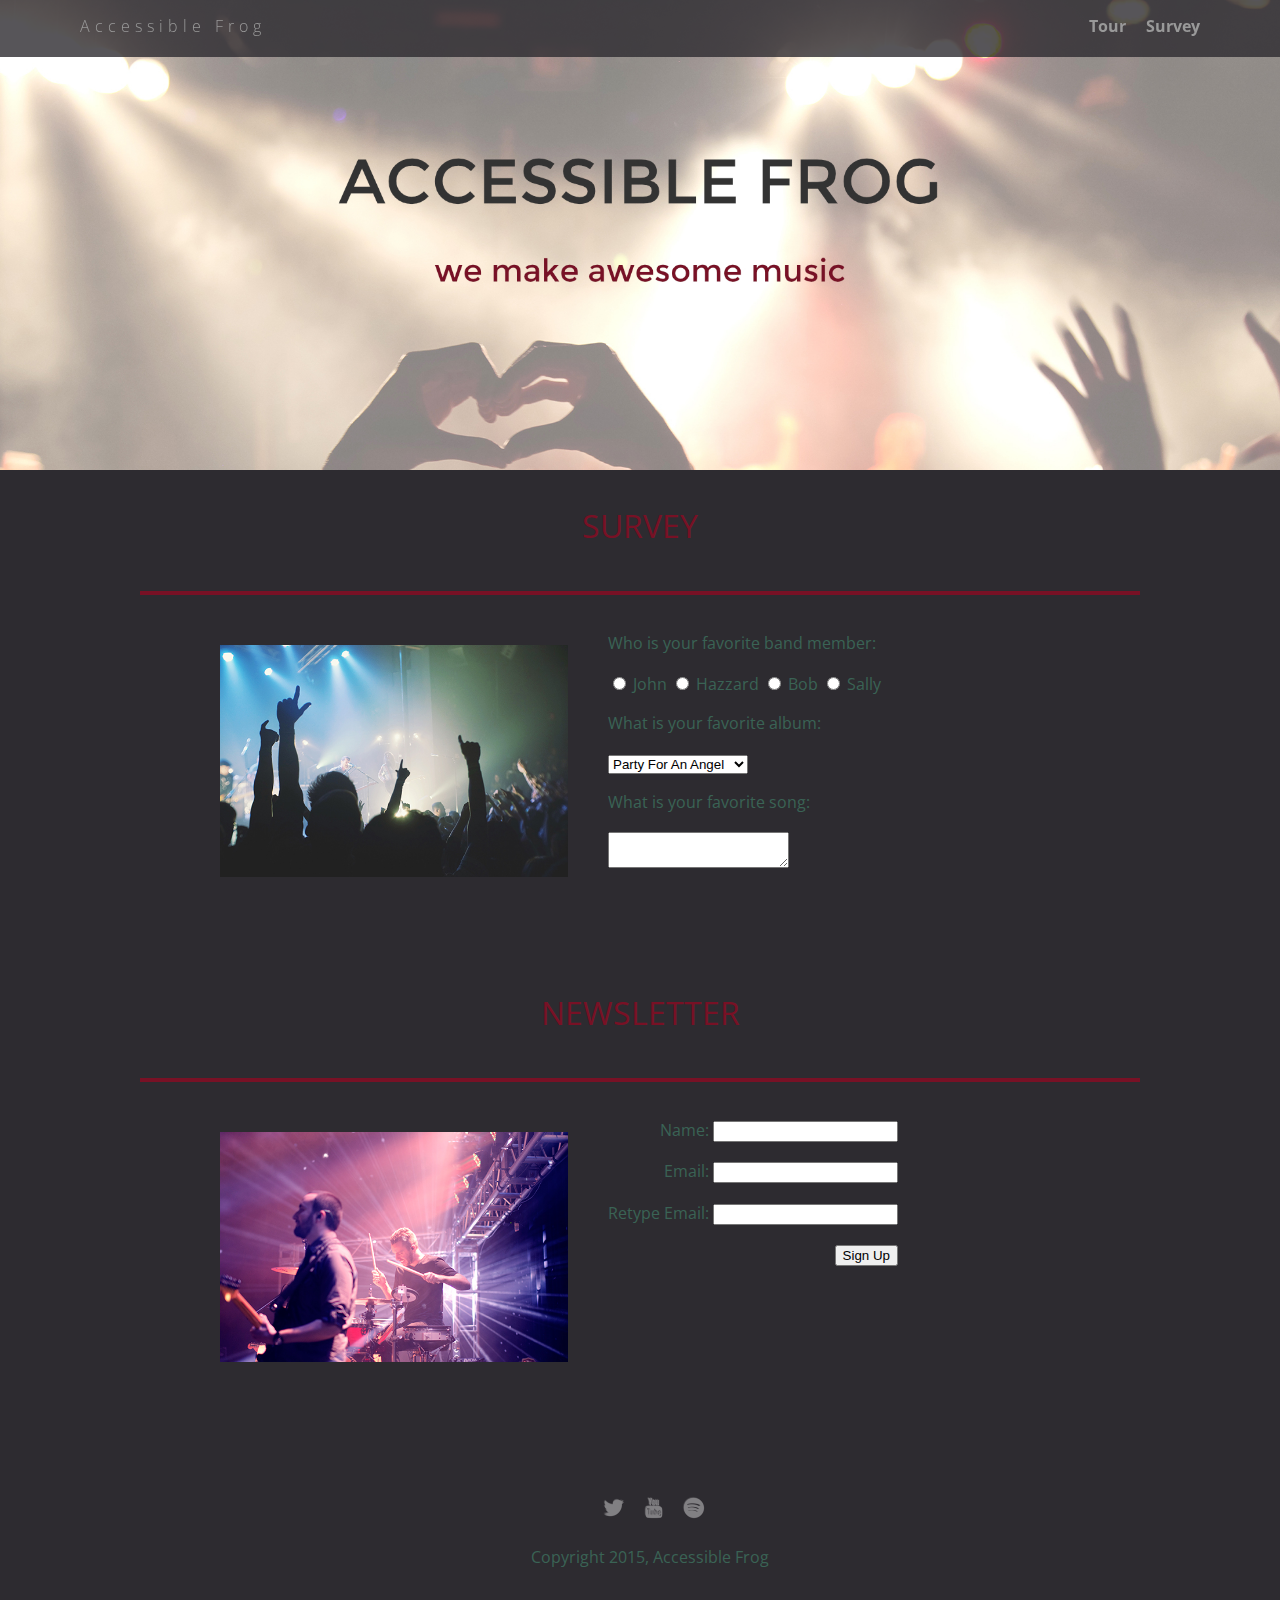
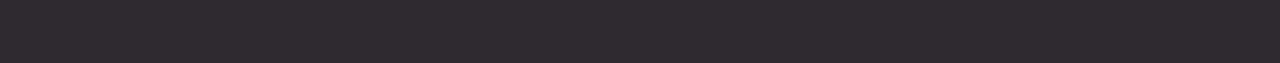
==== survey.html @ b07367c5 "initial commit" ====
<!doctype html>
<html>
  <head>
    <meta charset="utf-8">
    <link href="css/styles.css" rel="stylesheet" type="text/css" />
    <link href="css/survey.css" rel="stylesheet" type="text/css" />
    <meta name="viewport" content="width=device-width, initial-scale=1, maximum-scale=1, user-scalable=0"/>
    <link href='https://fonts.googleapis.com/css?family=Open+Sans:400,300,600' rel='stylesheet' type='text/css'>
    <title>Accessible Frog</title>
  </head>

  <body>
    <div class="main-nav">
      <ul class="nav">
        <li class="name"><a href="index.html">Accessible Frog</a></li>
        <li><a href="tour.html">Tour</a></li>
        <li><a href="#">Survey</a></li>
      </ul>
    </div>

    <header>
    </header>

    <main>
      <p class= "heading">Survey</p>
      <div class="card">
        <div class="flex">
          <img class="photo" src= "img/concert01.jpg">
          <div class="container">
            <form class = "survey">
              <p>Who is your favorite band member:</p>
              <input type="radio" name="res" value="John"> John
              <input type="radio" name="res" value="Hazzard"> Hazzard
              <input type="radio" name="res" value="Bob"> Bob
              <input type="radio" name="res" value="Sally"> Sally

              <p>What is your favorite album:</p>
              <select id="albums" name="select">
                <option value="1">Party For An Angel</option>
                <option value="2">A Day Of Old</option>
                <option value="3">Finding My Shadow</option>
                <option value="4">Diamond Fireworks</option>
                <option value="5">Enjoy Your Desire</option>
                <option value="6">This Is For You</option>
                <option value="7">Music Of My Life</option>
                <option value="8">Song For Yesterday</option>
                <option value="9">Heroic Forever</option>
                <option value="10">Midnight Fires</option>
                <option value="11">Street Of The Rider</option>
              </select>

              <p>What is your favorite song:</p>
              <textarea></textarea>
            </form>
          </div>
        </div>
      </div>
      <p class= "heading">Newsletter</p>
      <div class="card">
        <div class="flex">
          <img class="photo" src= "img/the_band.jpg">
            <div class="container">
              <form class="newsletter">
                  <p>Name: <input type ="text" name="textfield"></p>
                  <p>Email: <input type ="email" name="textfield"></p>
                  <p>Retype Email: <input type ="email" name="textfield"></p>
                  <button type="submit">Sign Up</button>
              </form>
            </div>
        </div>
      </div>
    </main>

    <footer>
      <ul>
        <li><a href="#" class="social twitter"><img src= "img/twitter-32.png"></a></li>
        <li><a href="#" class="social youtube"><img src= "img/youtube-32.png"></a></li>
        <li><a href="#" class="social spotify"><img src= "img/spotify-32.png"></a></li>
      </ul>
      <p class="copyright">Copyright 2015, Accessible Frog</p>
    </footer>
  </body>
</html>
---- css/styles.css ----
/* Global Layout Set-up */
* {
  box-sizing: border-box;
}

body {
  margin: 0;
  padding: 0;
  text-align: center;
  font-family: 'Open Sans', sans-serif;
  color: #3A6355;
  background: #2d2b30;
}

/* Link Styles */

a {
  text-decoration: none;
  color: #999;
}

a:hover {
  color: #999;
}

/* Section Styles */

.main-nav {
  width: 100%;
  background: rgba(45, 43, 48, 0.8);
  min-height: 30px;
  padding: 10px;
  position: fixed;
  text-align: center;
}

.nav {
  display: flex;
  justify-content: space-around;
  font-weight: 700;
  list-style-type: none;
  margin: 0 auto;
  padding: 0;
}

.nav .name {
  display: block;
  margin-right: auto;
  color: white;
  letter-spacing: 5px;
}

.nav li {
  padding: 5px 10px 10px 10px;
}

.nav a {
  transition: all .5s;
}

.nav a:hover {
  color: white
}

header {
  text-align: center;
  background: url('../img/concert02_with_text.jpg') no-repeat top center ;
  background-size: cover;
  overflow: hidden;
  padding-top: 60px;
  height: 350px;
}

.tag {
  color: black;
  padding: 10px;
  letter-spacing: 5px;
}

.name{
  font-weight: 300;
}

header .name{
  font-size: 3em;
}
.tagline {
  font-weight: 600;
  padding: 20px;
  text-transform: uppercase;
  color: #781125
}

.card {
  margin: 30px;
  padding: 20px 40px 40px;
  text-align: left;
  border-top: 4px solid #781125;
  clear: both;
}
.card:hover {
  border-color: #96731A;
}


.photo{
  display: block;
  width: 200px;
  height: 0%;
  margin: 0 auto;
}

.information{
  width: 100%;
  text-align: center;
  /*display: inline-block;
  position: absolute;*/
}

.heading{
  font-size: 2em;
  text-transform: uppercase;
  color: #781125;
  margin-top: 10px;
}

/* Footer styles */

footer {
  width: 100%;
  min-height: 30px;
  padding: 20px 0 40px 20px;
}

footer .copyright {
  top: -8px;
  font-size: .75em;
}

footer ul {
  list-style-type: none;
  margin: 0;
  padding: 0;
}

footer ul li {
  display: inline-block;
}

a.social {
  display: inline-block;
  margin-left: 5px;
  width: 30px;
  height: 30px;
  background-size: 30px 30px;
  opacity: .4;
  transition: all .5s;
}

a.twitter {
  background-image: url(../img/twitter-32.png);
}

a.youtube {
  background-image: url(../img/youtube-32.png);
}

a.spotify {
  background-image: url(../img/spotify-32.png);
}

a.social:hover {
  opacity: 1;
}
.clearfix {
  clear: both;
}

/* Styles for larger screens */
@media screen and (min-width: 840px) {

  .flex {
    display: -ms-flexbox;      /* TWEENER - IE 10 */
    display: flex;
    max-width: 1200px;
    -ms-flex-pack: distribute;
  }

  header {
    min-height: 470px;
  }

  .nav {
    max-width: 1200px;
    padding: 0 30px;
  }


  main {
    padding-top: 20px;
  }

  main p {
    line-height: 1.6em;
  }

  .card{
    margin: 40px auto;
    padding: 20px 40px 40px;
    width: 80%;
    max-width: 1000px;
  }

  .photo{
    width: 30%;
    margin: 20px 30px;
  }

  .information{
    text-align: left;
  }

  footer {
    font-size: 1.3em;
    max-width: 1200px;
    margin: 40px auto;
  }
}
---- css/survey.css ----
/* Survey page styles */

.photo{
  width: 60%;
  padding: 10px;
}

form {
  margin: 0 auto;
  text-align: left;
  display: inline-block;
}

.container{
  text-align: center;
}
.newsletter{
  text-align: right;

}


/* Styles for larger screens */
@media screen and (min-width: 840px) {
  .photo{
    width: 40%;
  }
}
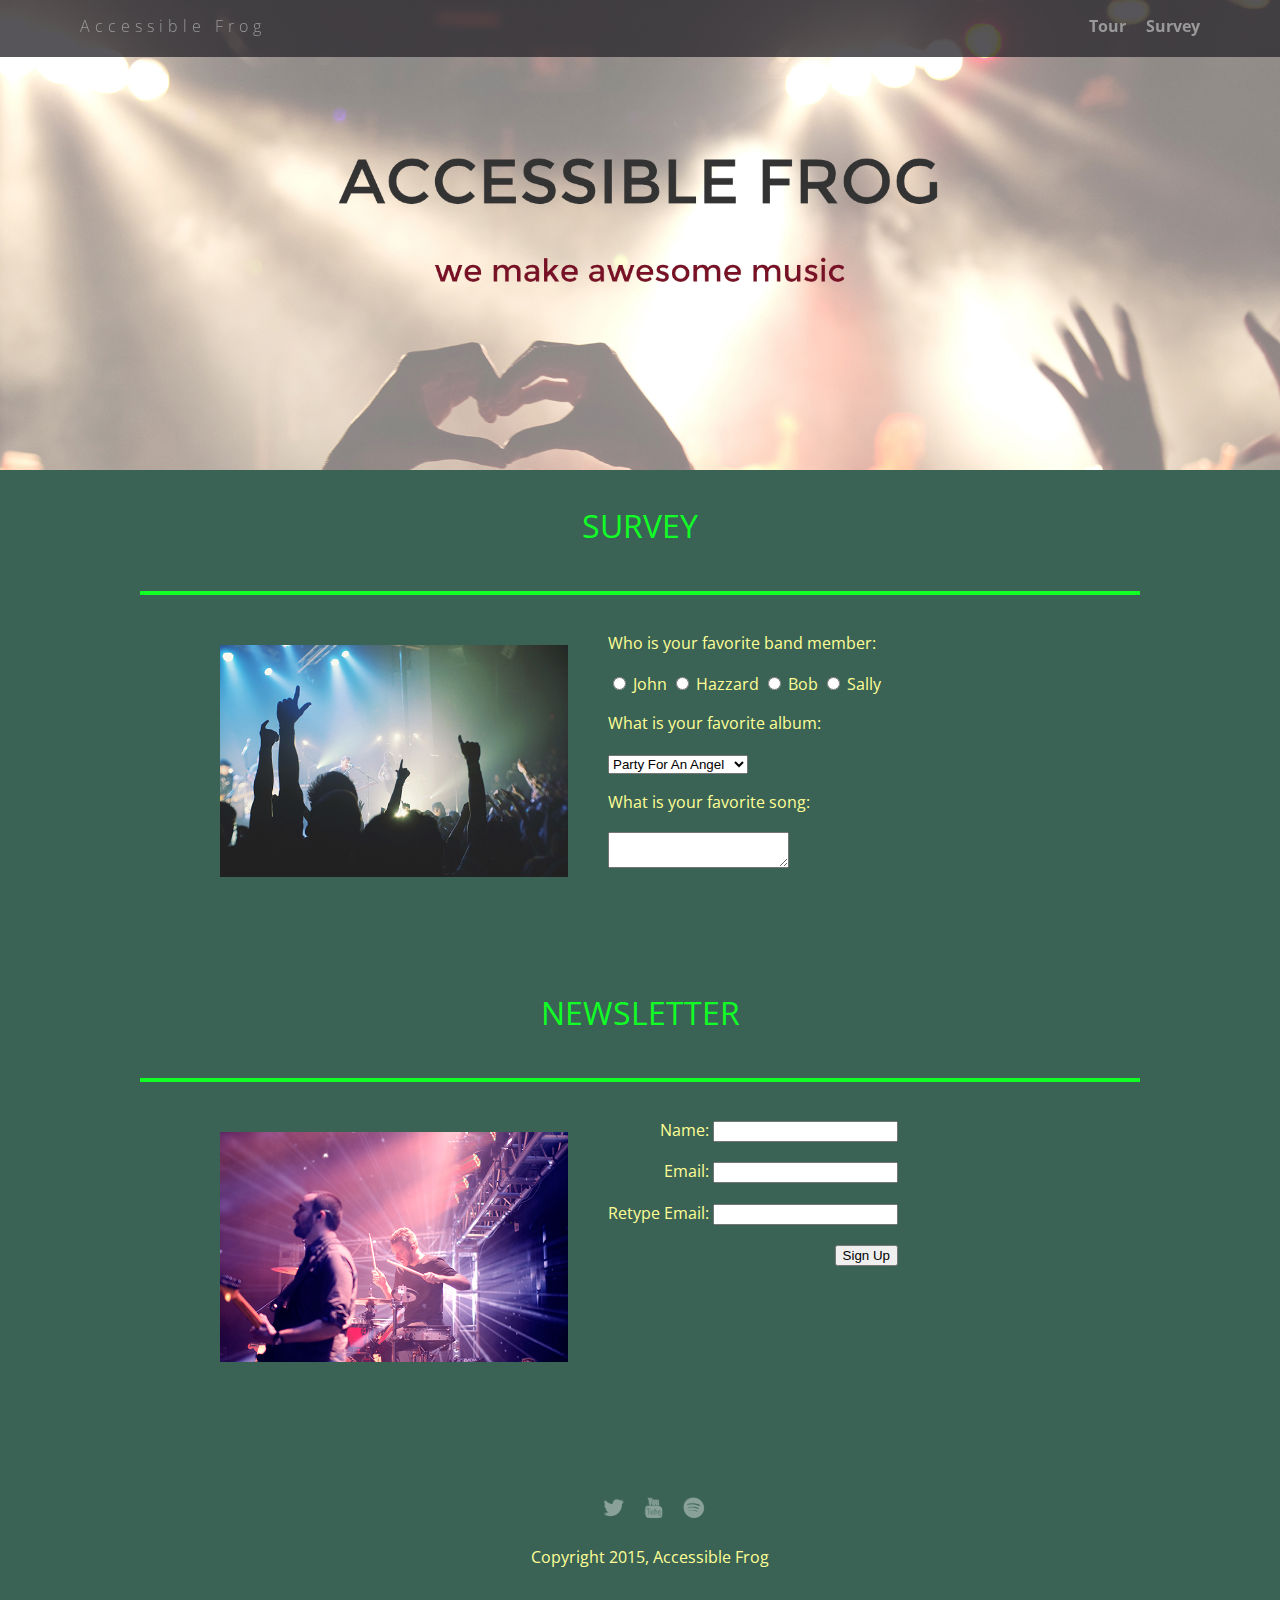
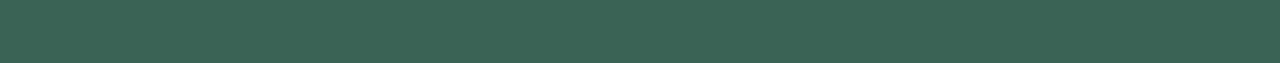
==== commit 0d62e8c7: "language specified & colors switched to pass contrast test" ====
--- a/survey.html
+++ b/survey.html
@@ -1,5 +1,5 @@
 <!doctype html>
-<html>
+<html lang="en">
   <head>
     <meta charset="utf-8">
     <link href="css/styles.css" rel="stylesheet" type="text/css" />
--- a/css/styles.css
+++ b/css/styles.css
@@ -8,8 +8,17 @@
   padding: 0;
   text-align: center;
   font-family: 'Open Sans', sans-serif;
-  color: #3A6355;
-  background: #2d2b30;
+  /* color: #3A6355      -->  rgb(58, 99, 85) */
+  /* background: #2d2b30 -->  rgb(45, 43, 48) */
+  
+  /* 
+    Switched the text-color and made it the background
+    Switched background and made it text-color with adjustment
+    Now has contrast ratio of 6.5 instead of 2.1
+    Still keeps 'frog' color
+  */ 
+  color: rgb(255, 255, 150);
+  background: rgb(58, 99, 85);
 }
 
 /* Link Styles */
@@ -88,14 +97,16 @@
   font-weight: 600;
   padding: 20px;
   text-transform: uppercase;
-  color: #781125
+  /* color: #781125 --> rgb(120, 17, 37); */
+  color: rgb(17, 255, 37);
 }
 
 .card {
   margin: 30px;
   padding: 20px 40px 40px;
   text-align: left;
-  border-top: 4px solid #781125;
+  /*border-top: 4px solid #781125;*/
+  border-top: 4px solid rgb(17, 255, 37);
   clear: both;
 }
 .card:hover {
@@ -120,8 +131,9 @@
 .heading{
   font-size: 2em;
   text-transform: uppercase;
-  color: #781125;
   margin-top: 10px;
+  /* color: #781125 --> rgb(120, 17, 37); */
+  color: rgb(17, 255, 37);
 }
 
 /* Footer styles */
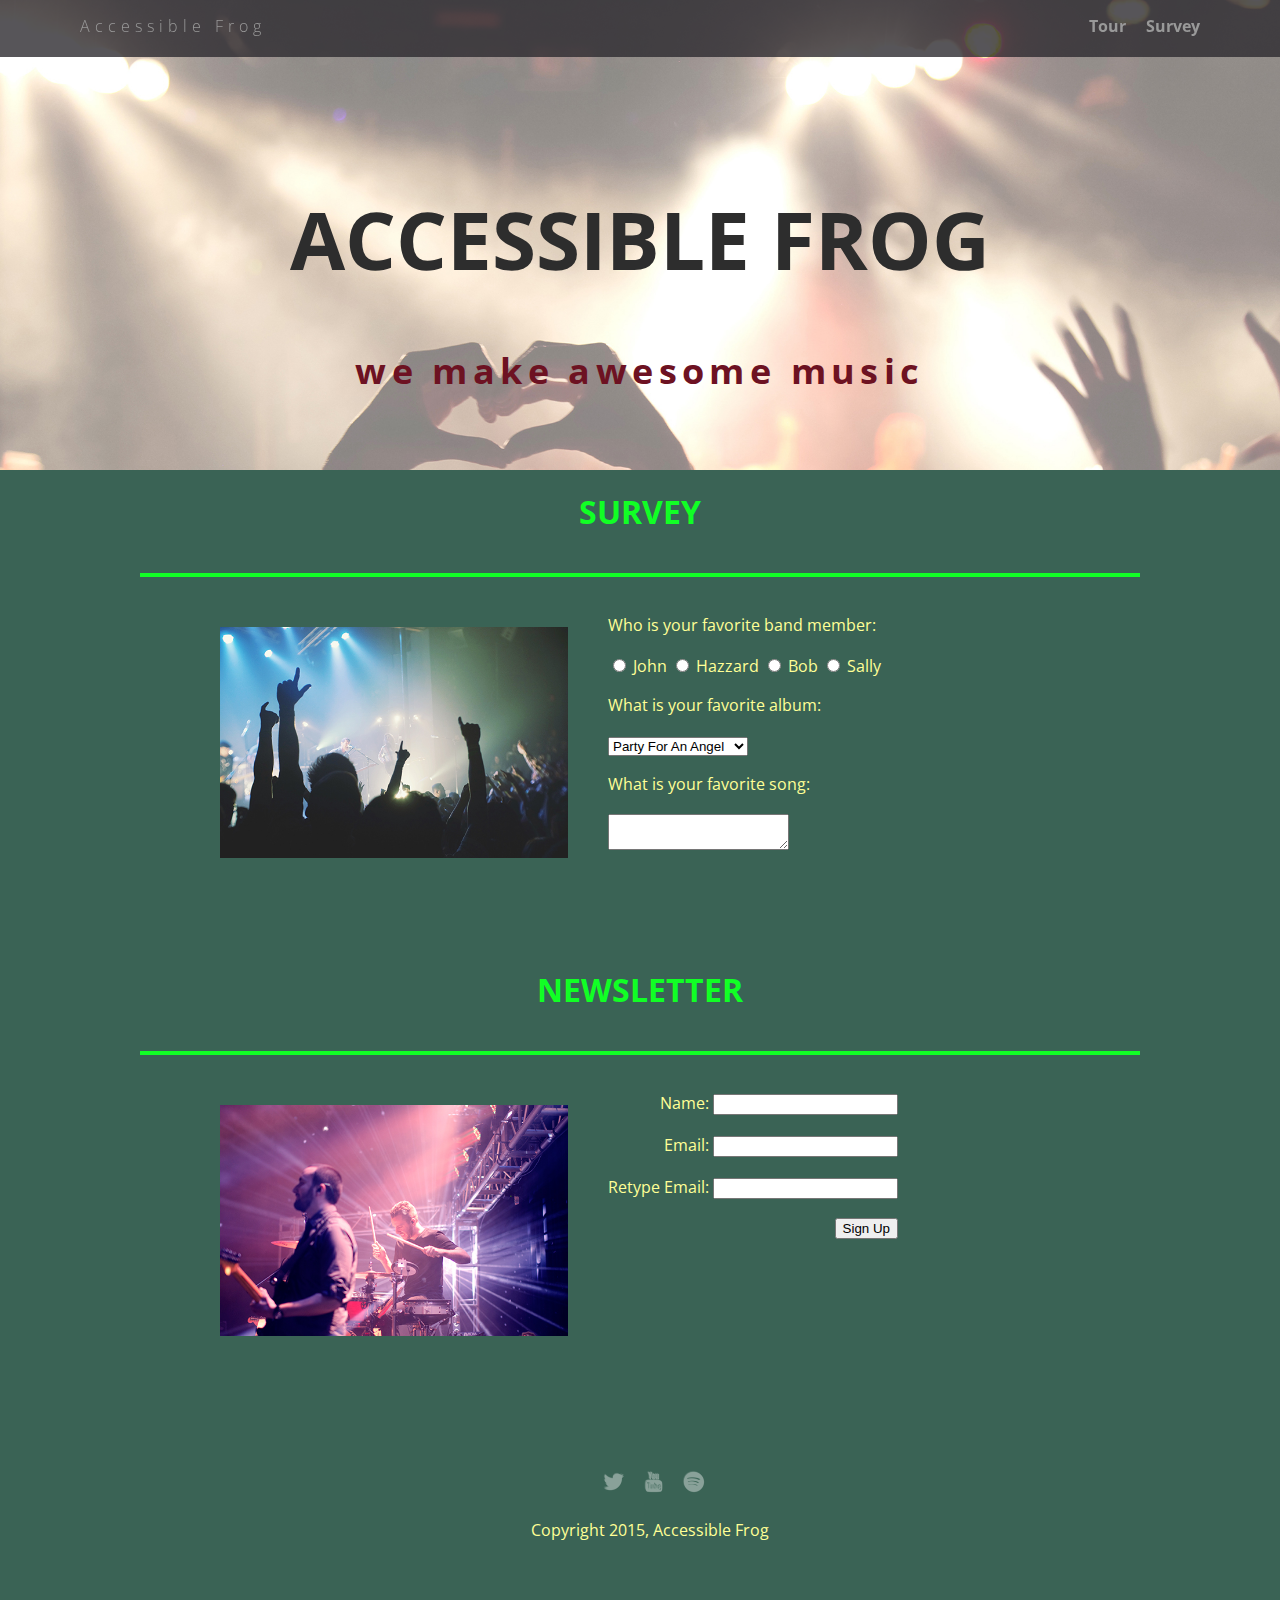
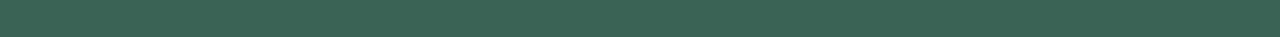
==== commit 551174ec: "headings, alt tags and background image updated" ====
--- a/survey.html
+++ b/survey.html
@@ -19,10 +19,12 @@
     </div>
 
     <header>
+      <h1>Accessible Frog</h1>
+      <h2>We make awesome music</h2>
     </header>
 
     <main>
-      <p class= "heading">Survey</p>
+      <h3>Survey</h3>
       <div class="card">
         <div class="flex">
           <img class="photo" src= "img/concert01.jpg">
@@ -55,7 +57,7 @@
           </div>
         </div>
       </div>
-      <p class= "heading">Newsletter</p>
+      <h3>Newsletter</h3>
       <div class="card">
         <div class="flex">
           <img class="photo" src= "img/the_band.jpg">
--- a/css/styles.css
+++ b/css/styles.css
@@ -73,11 +73,25 @@
 
 header {
   text-align: center;
-  background: url('../img/concert02_with_text.jpg') no-repeat top center ;
+  background: url('../img/concert02_no_text.jpg') no-repeat top center ;
   background-size: cover;
   overflow: hidden;
   padding-top: 60px;
   height: 350px;
+}
+
+h1 {
+  text-transform: uppercase;
+  font-size: 5em;
+  padding-top: 70px;
+  color: rgb(45, 45, 45);
+}
+
+h2 {
+  text-transform: lowercase;
+  font-size: 2.25em;
+  letter-spacing: 0.15em;
+  color: rgb(109, 18, 34);
 }
 
 .tag {
@@ -128,10 +142,11 @@
   position: absolute;*/
 }
 
-.heading{
+/* .heading <-- class removed and switched to h2 */ 
+h3 {
   font-size: 2em;
   text-transform: uppercase;
-  margin-top: 10px;
+  margin-top: 0;
   /* color: #781125 --> rgb(120, 17, 37); */
   color: rgb(17, 255, 37);
 }
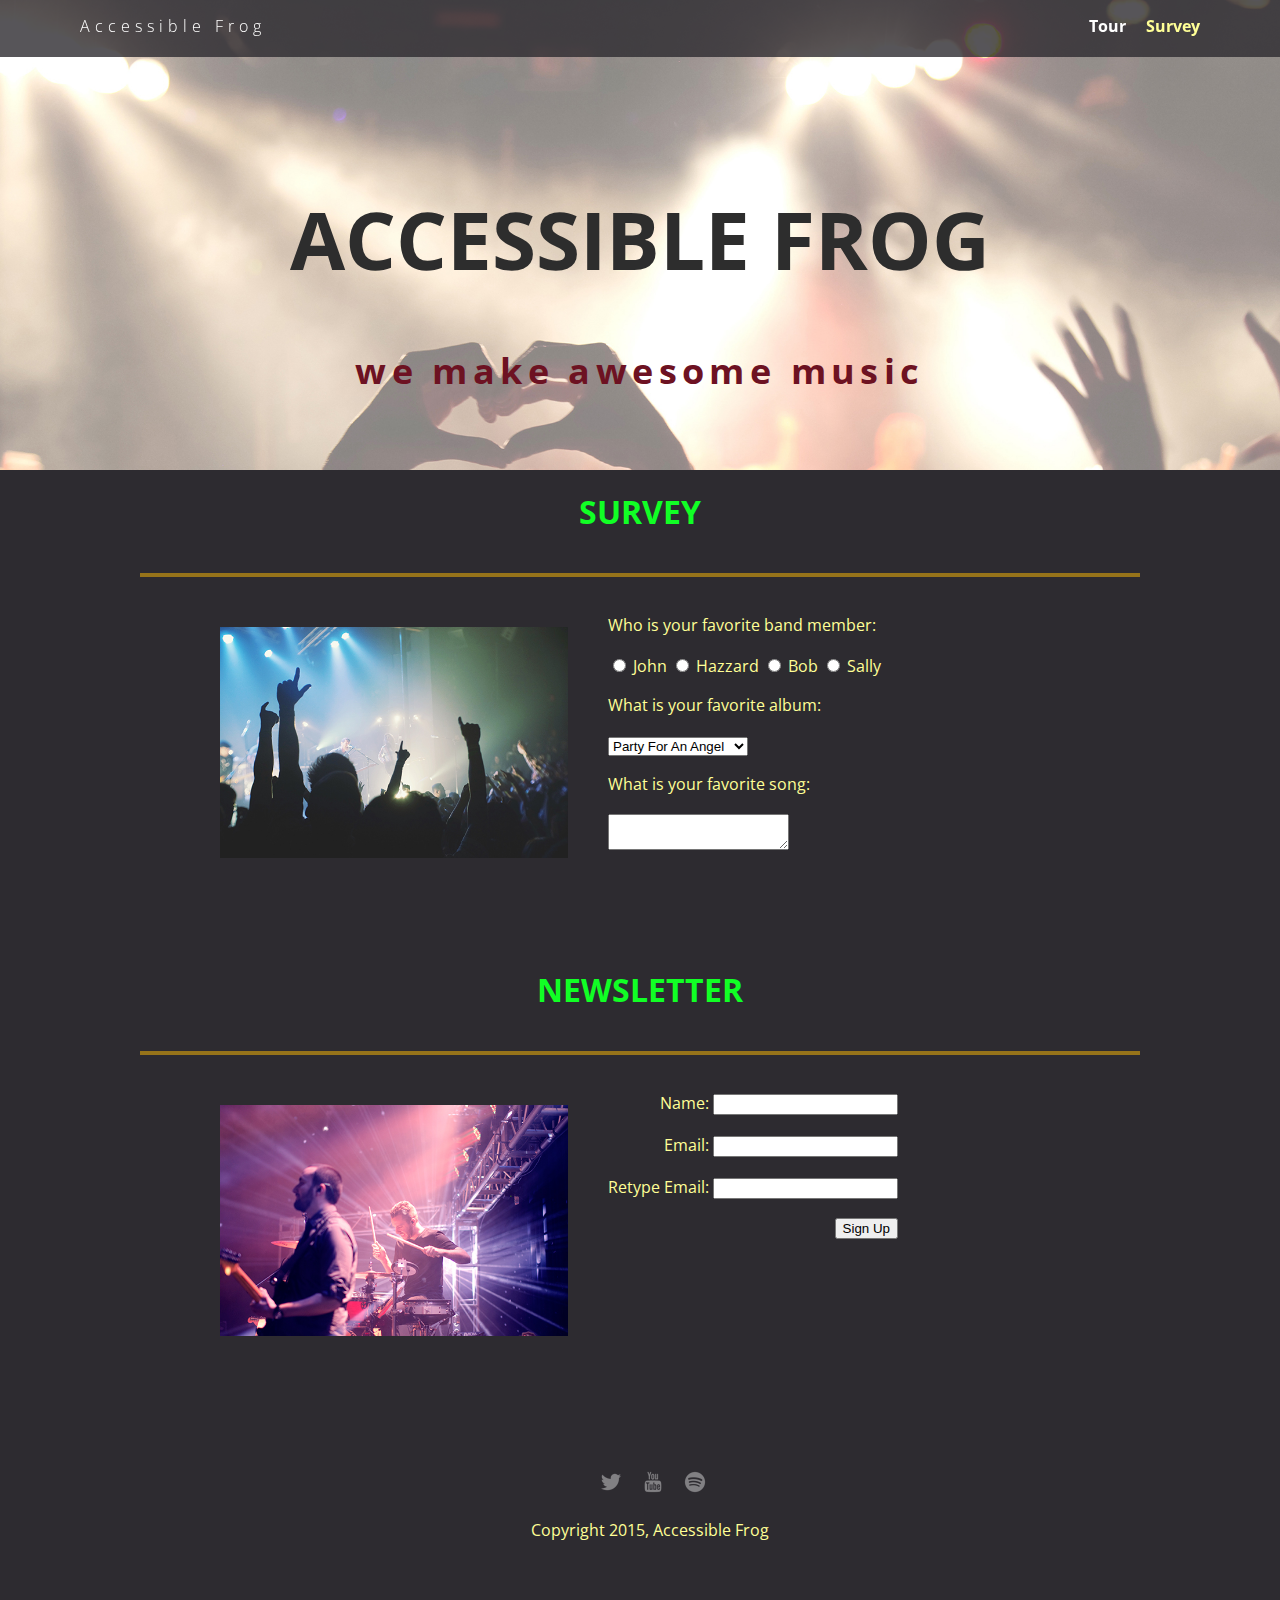
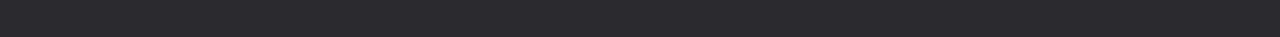
==== commit 4b10aa5d: "links distinct, hover & focus, & social images switched" ====
--- a/survey.html
+++ b/survey.html
@@ -10,13 +10,13 @@
   </head>
 
   <body>
-    <div class="main-nav">
+    <nav>
       <ul class="nav">
         <li class="name"><a href="index.html">Accessible Frog</a></li>
         <li><a href="tour.html">Tour</a></li>
-        <li><a href="#">Survey</a></li>
+        <li>Survey</li>
       </ul>
-    </div>
+    </nav>
 
     <header>
       <h1>Accessible Frog</h1>
@@ -75,9 +75,21 @@
 
     <footer>
       <ul>
-        <li><a href="#" class="social twitter"><img src= "img/twitter-32.png"></a></li>
-        <li><a href="#" class="social youtube"><img src= "img/youtube-32.png"></a></li>
-        <li><a href="#" class="social spotify"><img src= "img/spotify-32.png"></a></li>
+        <li>
+          <a href="#" class="social twitter">
+            <img src="img/twitter-32.png" alt="Accessible Frogs twitter account. Visit us on twitter.">
+          </a>
+        </li>
+        <li>
+          <a href="#" class="social youtube">
+            <img src="img/youtube-32.png" alt="Accessible Frogs youtube account. Visit us on youtube.">
+          </a>
+        </li>
+        <li>
+          <a href="#" class="social spotify">
+            <img src="img/spotify-32.png" alt="Accessible Frogs spotify account. Visit us on spotify.">
+          </a>
+        </li>
       </ul>
       <p class="copyright">Copyright 2015, Accessible Frog</p>
     </footer>
--- a/css/styles.css
+++ b/css/styles.css
@@ -12,29 +12,48 @@
   /* background: #2d2b30 -->  rgb(45, 43, 48) */
   
   /* 
+    1. Originally...
     Switched the text-color and made it the background
     Switched background and made it text-color with adjustment
-    Now has contrast ratio of 6.5 instead of 2.1
+    Now has contrast ratio of 6.5 instead of 2.1 and
+    passes AA and some font sizes for AAA
     Still keeps 'frog' color
+    
+    2. Adujusted
+    Played a little more with the colors. Went back to original background, and kept new font color.
+    Now has contrast ratio of 13.3 and passes AAA with flying colors. Pun intended.
   */ 
   color: rgb(255, 255, 150);
-  background: rgb(58, 99, 85);
+  /*background: rgb(58, 99, 85);*/
+  background: rgb(45, 43, 48);
 }
 
 /* Link Styles */
 
-a {
+nav a,
+.card a {
   text-decoration: none;
-  color: #999;
-}
-
-a:hover {
-  color: #999;
+  /*color: #999;*/
+  color: #fff;
+  
+  transition: all .5s;
+}
+
+nav a:hover,
+nav a:focus,
+.card a:hover,
+.card a:focus {
+  /*color: #999;*/
+  color: #eee;
+  padding-bottom: 5px;
+    
+  border-bottom: 3px solid #eee;
 }
 
 /* Section Styles */
 
-.main-nav {
+/* .main-nav <-- changed to nav element for better semantics */
+nav {
   width: 100%;
   background: rgba(45, 43, 48, 0.8);
   min-height: 30px;
@@ -63,13 +82,13 @@
   padding: 5px 10px 10px 10px;
 }
 
-.nav a {
+/*.nav a {
   transition: all .5s;
 }
 
 .nav a:hover {
   color: white
-}
+}*/
 
 header {
   text-align: center;
@@ -120,11 +139,13 @@
   padding: 20px 40px 40px;
   text-align: left;
   /*border-top: 4px solid #781125;*/
-  border-top: 4px solid rgb(17, 255, 37);
+  /*border-top: 4px solid rgb(17, 255, 37);*/
+  border-top: 4px solid #96731A;;
   clear: both;
 }
 .card:hover {
-  border-color: #96731A;
+  /*border-color: #96731A;*/
+  border-color: rgb(17, 255, 37)
 }
 
 
@@ -177,14 +198,20 @@
 a.social {
   display: inline-block;
   margin-left: 5px;
-  width: 30px;
-  height: 30px;
-  background-size: 30px 30px;
+  /*width: 30px;*/
+  /*height: 30px;*/
+  /*background-size: 30px 30px;*/
   opacity: .4;
   transition: all .5s;
 }
 
-a.twitter {
+/* 
+  Meaningful images should not be used in element backgrounds.
+  These social links were removed as background images
+  and used as <img> tags and with the alt attribute
+*/
+
+/*a.twitter {
   background-image: url(../img/twitter-32.png);
 }
 
@@ -194,16 +221,30 @@
 
 a.spotify {
   background-image: url(../img/spotify-32.png);
-}
-
+}*/
+
+/*a.social:hover,*/
+a.social:focus {
+  opacity: 1;
+  outline: 1px dotted #eee;
+}
 a.social:hover {
   opacity: 1;
-}
+  /*outline: 1px dotted #eee;*/
+}
+
 .clearfix {
   clear: both;
 }
 
-/* Styles for larger screens */
+
+
+
+
+
+/* ==========================================
+--- Styles for larger screens ---
+========================================== */
 @media screen and (min-width: 840px) {
 
   .flex {
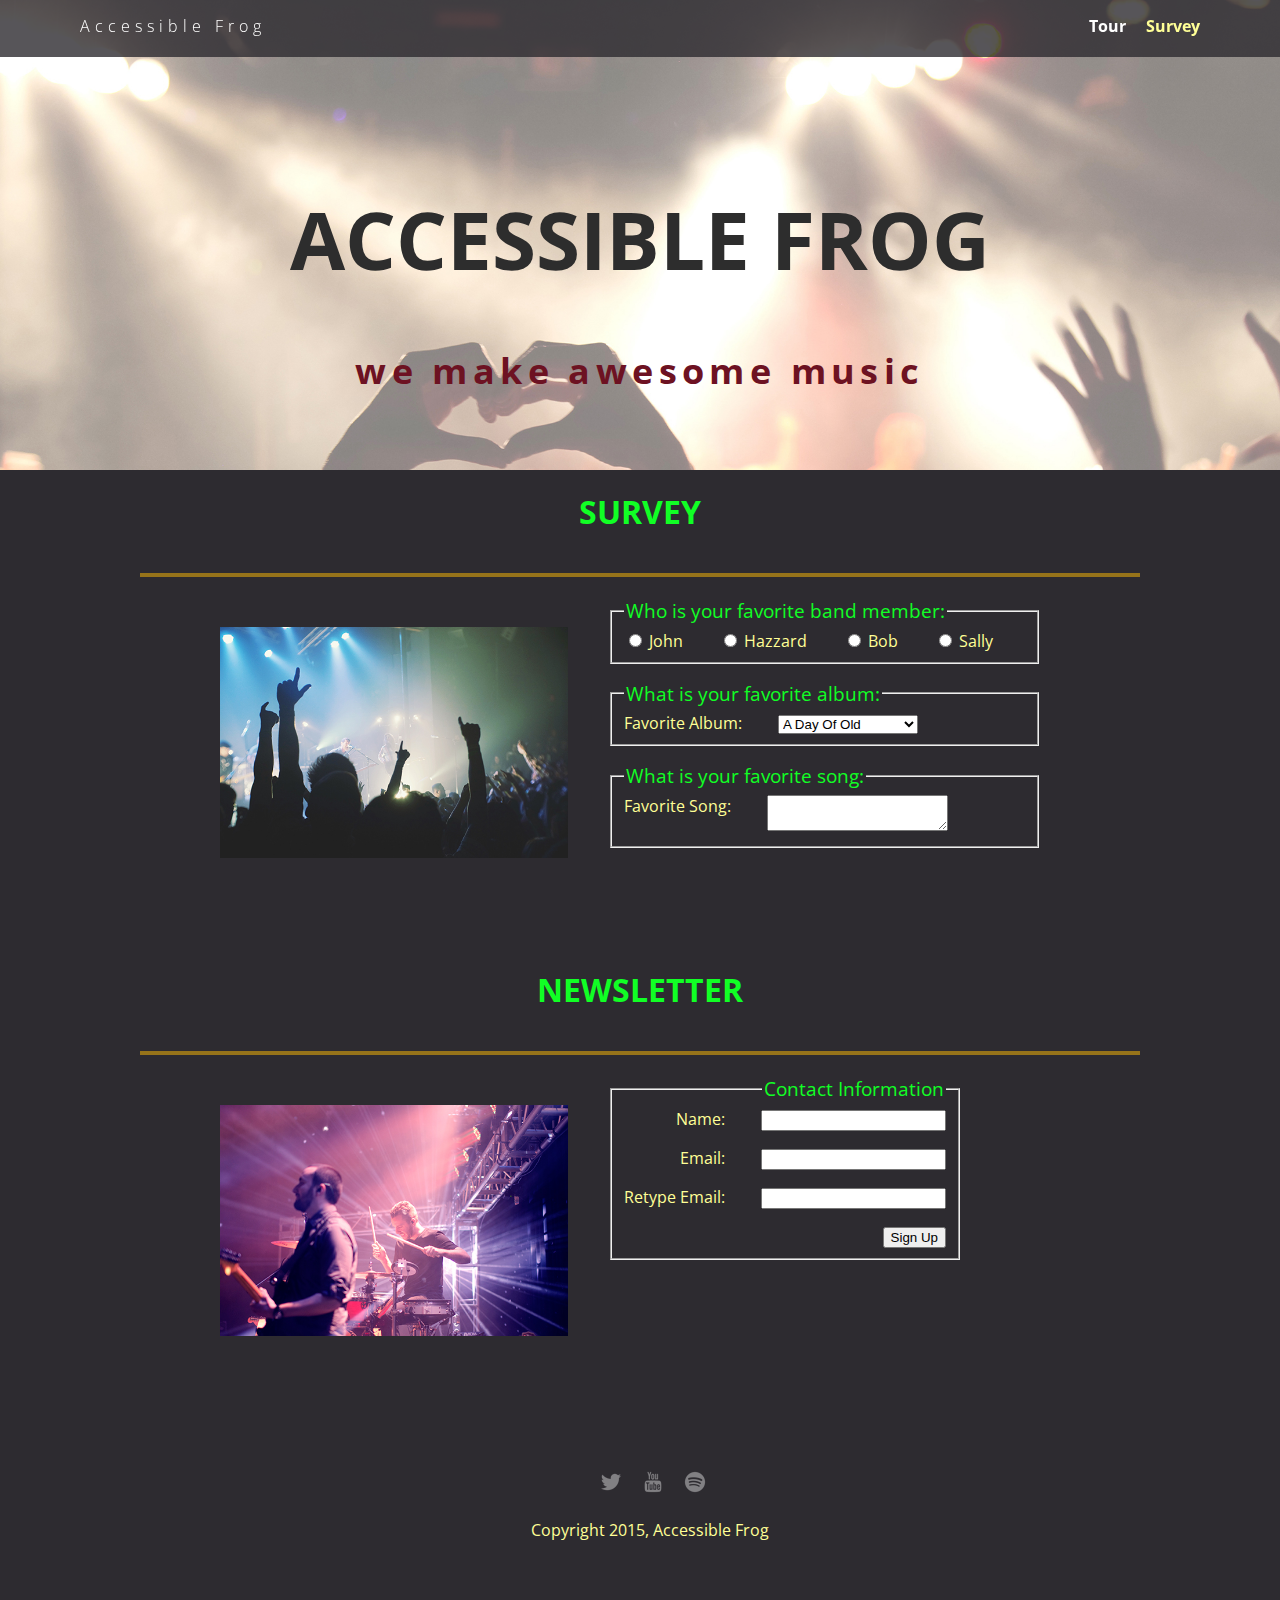
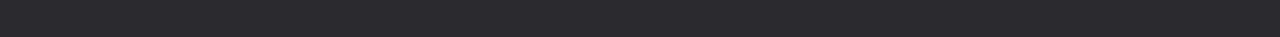
==== commit ed72c365: "label tags  with for attribute attached to form elements" ====
--- a/survey.html
+++ b/survey.html
@@ -25,18 +25,36 @@
 
     <main>
       <h3>Survey</h3>
+
       <div class="card">
         <div class="flex">
           <img class="photo" src= "img/concert01.jpg">
           <div class="container">
-            <form class = "survey">
-              <p>Who is your favorite band member:</p>
+            <form class="survey">
+              <!-- <p>Who is your favorite band member:</p>
               <input type="radio" name="res" value="John"> John
               <input type="radio" name="res" value="Hazzard"> Hazzard
               <input type="radio" name="res" value="Bob"> Bob
-              <input type="radio" name="res" value="Sally"> Sally
+              <input type="radio" name="res" value="Sally"> Sally -->
 
-              <p>What is your favorite album:</p>
+              <!-- Original code above, revised below: -->
+              <fieldset>
+                <legend>Who is your favorite band member:</legend>
+                
+                <input type="radio" name="res" id="john" value="John"> 
+                <label for="john">John</label>
+
+                <input type="radio" name="res" id="hazzard" value="Hazzard">
+                <label for="hazzard">Hazzard</label>
+
+                <input type="radio" name="res" id="bob" value="Bob">
+                <label for="bob">Bob</label>
+
+                <input type="radio" name="res" id="sally" value="Sally">
+                <label for="sally">Sally</label>
+                </fieldset>
+
+              <!-- <p>What is your favorite album:</p>
               <select id="albums" name="select">
                 <option value="1">Party For An Angel</option>
                 <option value="2">A Day Of Old</option>
@@ -49,28 +67,80 @@
                 <option value="9">Heroic Forever</option>
                 <option value="10">Midnight Fires</option>
                 <option value="11">Street Of The Rider</option>
-              </select>
+              </select> -->
 
-              <p>What is your favorite song:</p>
-              <textarea></textarea>
+              <!-- Original code above, revised below: -->
+              <fieldset>
+                <legend>What is your favorite album:</legend>
+                
+                <label for="albums">Favorite Album: </label>
+                <select id="albums" name="select">
+                  <option value="2">A Day Of Old</option>
+                  <option value="4">Diamond Fireworks</option>
+                  <option value="5">Enjoy Your Desire</option>
+                  <option value="3">Finding My Shadow</option>
+                  <option value="9">Heroic Forever</option>
+                  <option value="10">Midnight Fires</option>
+                  <option value="7">Music Of My Life</option>
+                  <option value="1">Party For An Angel</option>
+                  <option value="8">Song For Yesterday</option>
+                  <option value="11">Street Of The Rider</option>
+                  <option value="6">This Is For You</option>
+                </select>
+              </fieldset>
+
+              <!-- <p>What is your favorite song:</p>
+              <textarea></textarea> -->
+
+              <!-- Original code above, revised below: -->
+              <fieldset>
+                <legend>What is your favorite song:</legend>
+
+                <label for="favorite-song">Favorite Song: </label>
+                <textarea id="favorite-song" name="favorite-song"></textarea>
+              </fieldset>
             </form>
-          </div>
-        </div>
-      </div>
+          </div><!-- /.container -->
+        </div><!-- /.flex -->
+      </div><!-- /.card -->
+
       <h3>Newsletter</h3>
+
       <div class="card">
         <div class="flex">
           <img class="photo" src= "img/the_band.jpg">
             <div class="container">
               <form class="newsletter">
-                  <p>Name: <input type ="text" name="textfield"></p>
-                  <p>Email: <input type ="email" name="textfield"></p>
-                  <p>Retype Email: <input type ="email" name="textfield"></p>
+                <!-- <p>Name: <input type ="text" name="textfield"></p>
+                <p>Email: <input type ="email" name="textfield"></p>
+                <p>Retype Email: <input type ="email" name="textfield"></p>
+                <button type="submit">Sign Up</button> -->
+
+                <!-- Original code above, revised below: -->
+                <fieldset>
+                  <legend>Contact Information</legend>
+                  
+                  <div class="form-group">
+                    <label for="name">Name: </label>
+                    <input type ="text" id="name" name="name">
+                  </div>
+                  
+                  <div class="form-group">
+                    <label for="email">Email: </label>
+                    <input type ="email" id="email" name="email">
+                  </div>
+                  
+                  <div class="form-group">
+                    <label for="retype-email">Retype Email:</label>
+                    <input type ="email" id="retype-email" name="retype-email">
+                  </div>
+                  
                   <button type="submit">Sign Up</button>
+                </fieldset>
               </form>
-            </div>
-        </div>
-      </div>
+            </div><!-- /.container -->
+        </div><!-- /.flex -->
+      </div><!-- /.card -->
     </main>
 
     <footer>
--- a/css/survey.css
+++ b/css/survey.css
@@ -16,7 +16,38 @@
 }
 .newsletter{
   text-align: right;
+}
 
+
+fieldset {
+  margin-bottom: 1em;
+}
+
+legend {
+  color: rgb(17, 255, 37);
+  font-size: 1.2em;
+}
+
+label {
+  margin-right: 2em;
+}
+
+label[for="favorite-song"] {
+  vertical-align: top;
+}
+
+label:focus,
+input:focus,
+select:focus,
+textarea:focus,
+button:focus {
+  background: #ddd;
+  border: 3px solid rgb(17, 255, 37);
+}
+
+.form-group {
+  display: block;
+  margin-bottom: 1em;
 }
 
 
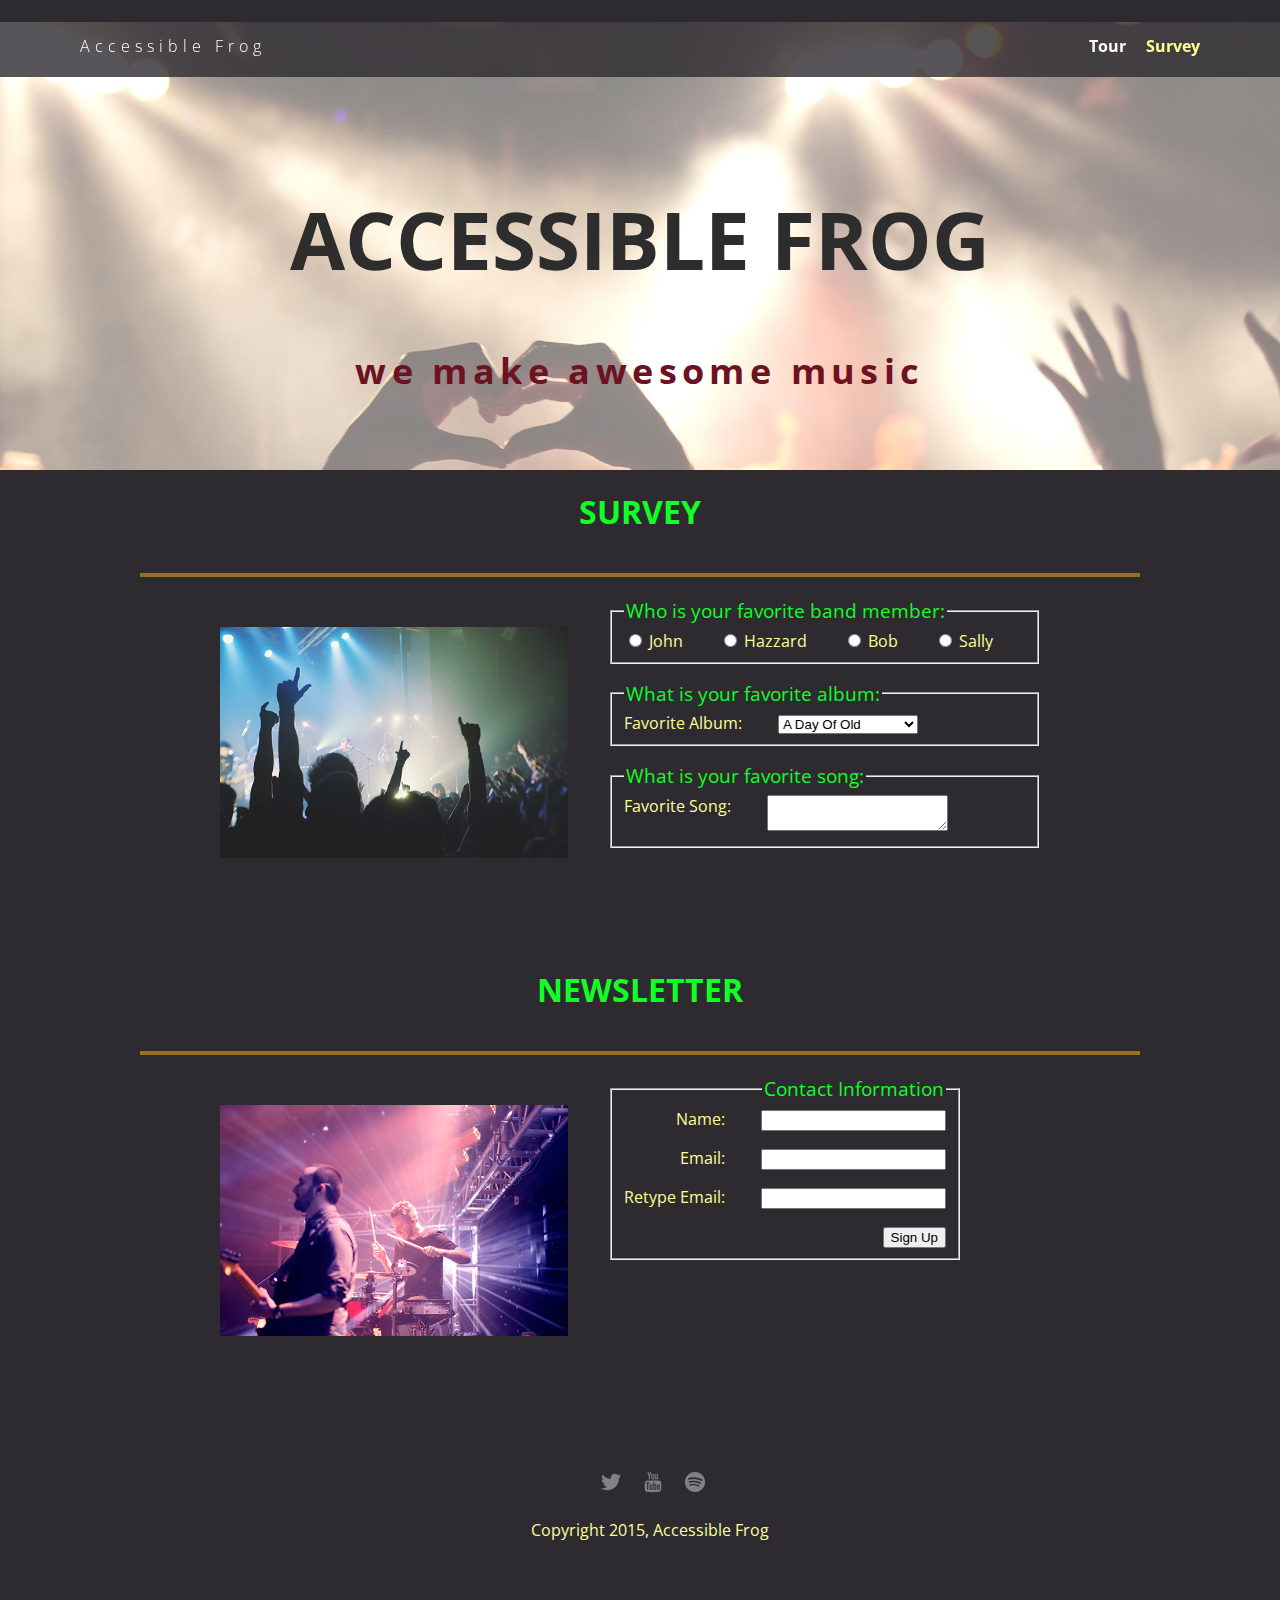
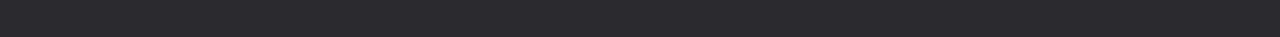
==== commit 0ad5a94a: "aria landmark roles and skip to main link implemented" ====
--- a/survey.html
+++ b/survey.html
@@ -10,25 +10,27 @@
   </head>
 
   <body>
-    <nav>
+    <a href="#main">Skip to main content</a>
+    <nav role="navigation">
       <ul class="nav">
+        <h2 class="outliner">Navigation</h2>
         <li class="name"><a href="index.html">Accessible Frog</a></li>
         <li><a href="tour.html">Tour</a></li>
         <li>Survey</li>
       </ul>
     </nav>
 
-    <header>
+    <header role="banner">
       <h1>Accessible Frog</h1>
       <h2>We make awesome music</h2>
     </header>
 
-    <main>
+    <main id="main" role="main">
       <h3>Survey</h3>
 
       <div class="card">
         <div class="flex">
-          <img class="photo" src= "img/concert01.jpg">
+          <img class="photo" src="img/concert01.jpg" alt="Crowd cheering">
           <div class="container">
             <form class="survey">
               <!-- <p>Who is your favorite band member:</p>
@@ -108,7 +110,7 @@
 
       <div class="card">
         <div class="flex">
-          <img class="photo" src= "img/the_band.jpg">
+          <img class="photo" src= "img/the_band.jpg" alt="Band performing on stage">
             <div class="container">
               <form class="newsletter">
                 <!-- <p>Name: <input type ="text" name="textfield"></p>
@@ -143,7 +145,7 @@
       </div><!-- /.card -->
     </main>
 
-    <footer>
+    <footer role="contentinfo">
       <ul>
         <li>
           <a href="#" class="social twitter">
--- a/css/styles.css
+++ b/css/styles.css
@@ -28,6 +28,18 @@
   background: rgb(45, 43, 48);
 }
 
+a[href="#main"] {
+  background: rgb(45, 43, 48);
+  color: rgb(45, 43, 48);
+  position: fixed;
+  display: block;
+  width: 100%;
+}
+
+.outliner {
+  display: none;
+}
+
 /* Link Styles */
 
 nav a,
@@ -58,6 +70,7 @@
   background: rgba(45, 43, 48, 0.8);
   min-height: 30px;
   padding: 10px;
+  margin-top: 20px;
   position: fixed;
   text-align: center;
 }
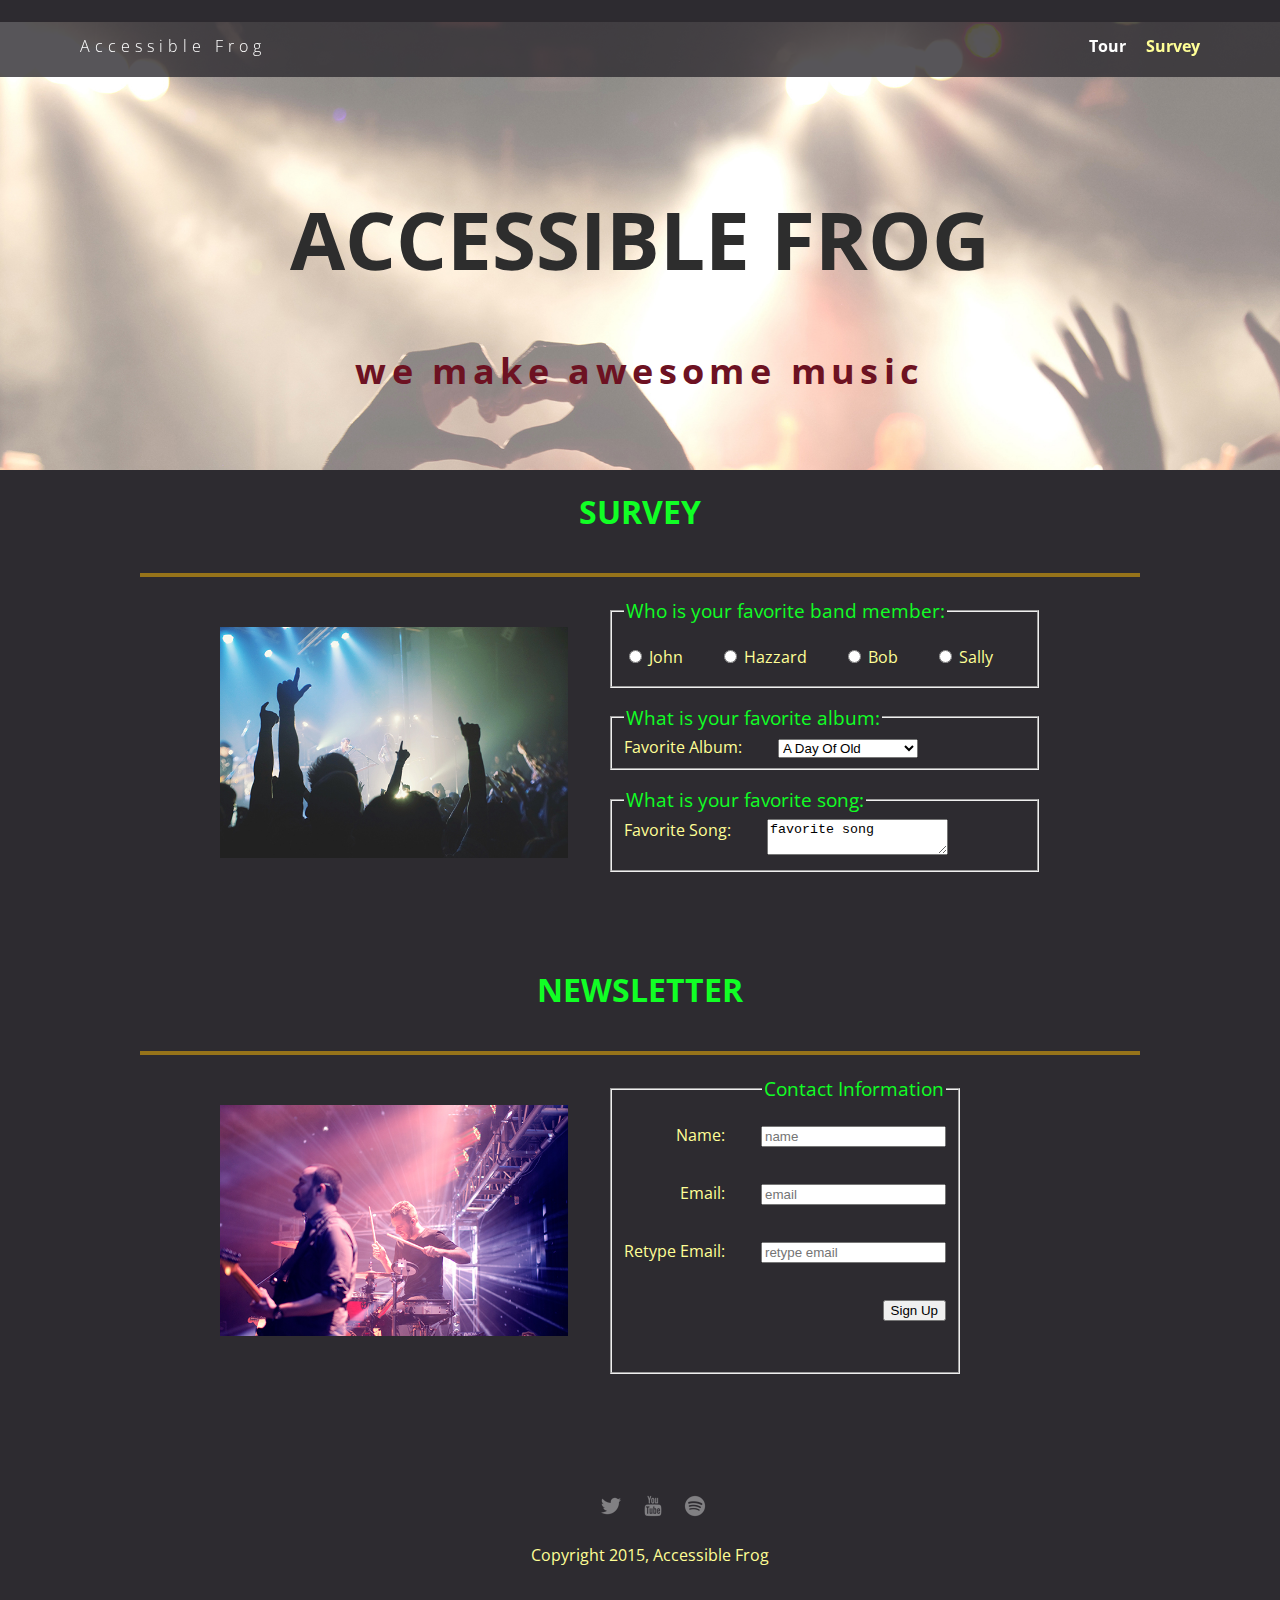
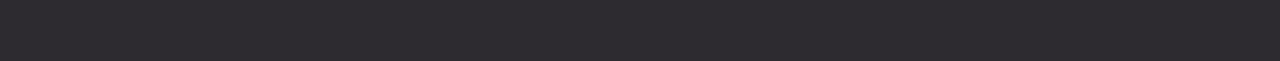
==== commit 6a6c022b: "aria-describedby used to add descriptions to form elements" ====
--- a/survey.html
+++ b/survey.html
@@ -43,17 +43,25 @@
               <fieldset>
                 <legend>Who is your favorite band member:</legend>
                 
-                <input type="radio" name="res" id="john" value="John"> 
-                <label for="john">John</label>
+                <div class="form-group">
+                  <input type="radio" name="res" id="john" value="John"> 
+                  <label for="john">John</label>
+                </div>
 
-                <input type="radio" name="res" id="hazzard" value="Hazzard">
-                <label for="hazzard">Hazzard</label>
+                <div class="form-group">
+                  <input type="radio" name="res" id="hazzard" value="Hazzard">
+                  <label for="hazzard">Hazzard</label>
+                </div>
 
-                <input type="radio" name="res" id="bob" value="Bob">
-                <label for="bob">Bob</label>
+                <div class="form-group">
+                  <input type="radio" name="res" id="bob" value="Bob">
+                  <label for="bob">Bob</label>
+                </div>
 
-                <input type="radio" name="res" id="sally" value="Sally">
-                <label for="sally">Sally</label>
+                <div class="form-group">
+                  <input type="radio" name="res" id="sally" value="Sally">
+                  <label for="sally">Sally</label>
+                </div>
                 </fieldset>
 
               <!-- <p>What is your favorite album:</p>
@@ -99,7 +107,7 @@
                 <legend>What is your favorite song:</legend>
 
                 <label for="favorite-song">Favorite Song: </label>
-                <textarea id="favorite-song" name="favorite-song"></textarea>
+                <textarea id="favorite-song" name="favorite-song">favorite song</textarea>
               </fieldset>
             </form>
           </div><!-- /.container -->
@@ -124,20 +132,26 @@
                   
                   <div class="form-group">
                     <label for="name">Name: </label>
-                    <input type ="text" id="name" name="name">
+                    <input type="text" id="name" name="name" placeholder="name" aria-describeby="name-hint">
+                    <p id="name-hint">enter in your first and last name</p>
                   </div>
                   
                   <div class="form-group">
                     <label for="email">Email: </label>
-                    <input type ="email" id="email" name="email">
+                    <input type="email" id="email" name="email" placeholder="email" aria-describeby="email-hint">
+                    <p id="email-hint">type in an email you check regularly</p>
                   </div>
                   
                   <div class="form-group">
                     <label for="retype-email">Retype Email:</label>
-                    <input type ="email" id="retype-email" name="retype-email">
+                    <input type="email" id="retype-email" name="retype-email" placeholder="retype email" aria-describeby="retype-email-hint">
+                    <p id="retype-email-hint">please retype your email to confirm</p>
                   </div>
                   
-                  <button type="submit">Sign Up</button>
+                  <div class="form-group">
+                    <button type="submit" id="submit-form" aria-describeby="submit-form-hint">Sign Up</button>
+                    <p id="submit-form-hint">By signing up we will receive your<br /> information and send you our newsletter.</p>
+                  </div>
                 </fieldset>
               </form>
             </div><!-- /.container -->
--- a/css/styles.css
+++ b/css/styles.css
@@ -176,7 +176,7 @@
   position: absolute;*/
 }
 
-/* .heading <-- class removed and switched to h2 */ 
+/* .heading <-- class removed and switched to h3 */ 
 h3 {
   font-size: 2em;
   text-transform: uppercase;
--- a/css/survey.css
+++ b/css/survey.css
@@ -14,8 +14,15 @@
 .container{
   text-align: center;
 }
+.survey .form-group {
+  display: inline-block;
+}
 .newsletter{
   text-align: right;
+}
+.newsletter fieldset {
+  padding-bottom: 2em;
+  /*width: 70%;*/
 }
 
 
@@ -36,6 +43,8 @@
   vertical-align: top;
 }
 
+
+
 label:focus,
 input:focus,
 select:focus,
@@ -47,9 +56,32 @@
 
 .form-group {
   display: block;
-  margin-bottom: 1em;
+  margin-bottom: 0.5em;
+  padding-top: 1em;
 }
 
+.form-group p {
+  height: 5px;
+  margin-top: -2px;
+  padding-top: 2px;
+}
+
+#name-hint,
+#email-hint,
+#retype-email-hint,
+#submit-form-hint {
+  color: rgb(45, 43, 48);
+  /*color: rgb(17, 255, 37);*/
+  /*font-size: 0.8em;*/
+}
+
+input[id="name"]:focus + #name-hint,
+input[id="email"]:focus + #email-hint,
+input[id="retype-email"]:focus + #retype-email-hint,
+button[id="submit-form"]:focus + #submit-form-hint {
+  color: rgb(17, 255, 37);
+  /*font-size: 0.8em;*/
+}
 
 /* Styles for larger screens */
 @media screen and (min-width: 840px) {
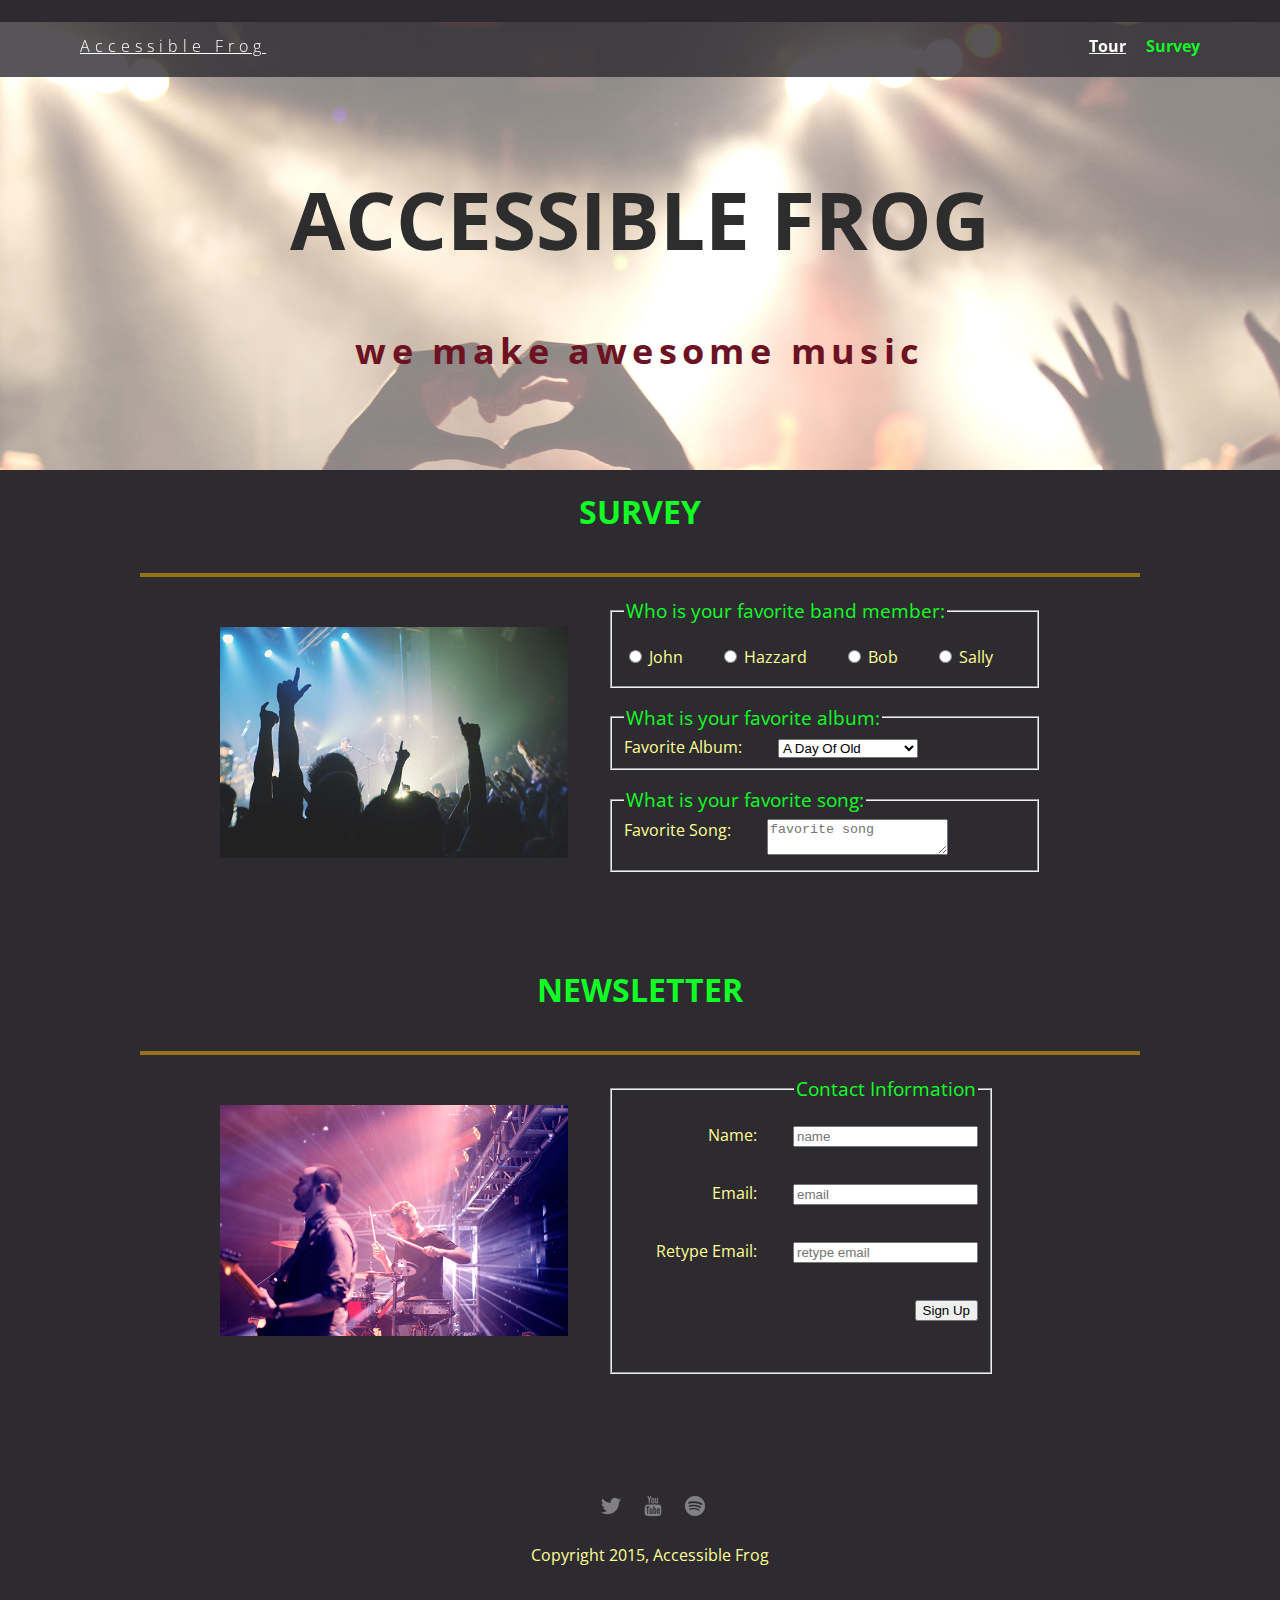
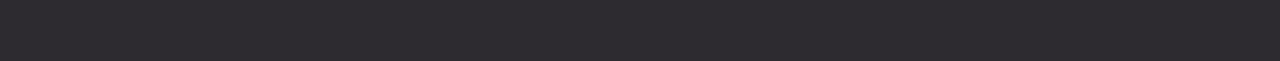
==== commit 1813db50: "site validated, tested, ready for submitting" ====
--- a/survey.html
+++ b/survey.html
@@ -2,18 +2,23 @@
 <html lang="en">
   <head>
     <meta charset="utf-8">
+    <meta name="viewport" content="width=device-width, initial-scale=1, maximum-scale=1, user-scalable=0"/>
+
+    <title>Survey | Accessible Frog</title>
+    
+    <!-- Google Fonts -->
+    <link href='https://fonts.googleapis.com/css?family=Open+Sans:400,300,600' rel='stylesheet' type='text/css'>
+
+    <!-- CSS -->
     <link href="css/styles.css" rel="stylesheet" type="text/css" />
     <link href="css/survey.css" rel="stylesheet" type="text/css" />
-    <meta name="viewport" content="width=device-width, initial-scale=1, maximum-scale=1, user-scalable=0"/>
-    <link href='https://fonts.googleapis.com/css?family=Open+Sans:400,300,600' rel='stylesheet' type='text/css'>
-    <title>Accessible Frog</title>
   </head>
 
   <body>
     <a href="#main">Skip to main content</a>
     <nav role="navigation">
+      <h3 class="outliner">Navigation</h3>
       <ul class="nav">
-        <h2 class="outliner">Navigation</h2>
         <li class="name"><a href="index.html">Accessible Frog</a></li>
         <li><a href="tour.html">Tour</a></li>
         <li>Survey</li>
@@ -62,7 +67,7 @@
                   <input type="radio" name="res" id="sally" value="Sally">
                   <label for="sally">Sally</label>
                 </div>
-                </fieldset>
+              </fieldset>
 
               <!-- <p>What is your favorite album:</p>
               <select id="albums" name="select">
@@ -107,7 +112,7 @@
                 <legend>What is your favorite song:</legend>
 
                 <label for="favorite-song">Favorite Song: </label>
-                <textarea id="favorite-song" name="favorite-song">favorite song</textarea>
+                <textarea id="favorite-song" name="favorite-song" placeholder="favorite song"></textarea>
               </fieldset>
             </form>
           </div><!-- /.container -->
@@ -132,25 +137,25 @@
                   
                   <div class="form-group">
                     <label for="name">Name: </label>
-                    <input type="text" id="name" name="name" placeholder="name" aria-describeby="name-hint">
+                    <input type="text" id="name" name="name" placeholder="name" aria-describedby="name-hint">
                     <p id="name-hint">enter in your first and last name</p>
                   </div>
                   
                   <div class="form-group">
                     <label for="email">Email: </label>
-                    <input type="email" id="email" name="email" placeholder="email" aria-describeby="email-hint">
+                    <input type="email" id="email" name="email" placeholder="email" aria-describedby="email-hint">
                     <p id="email-hint">type in an email you check regularly</p>
                   </div>
                   
                   <div class="form-group">
                     <label for="retype-email">Retype Email:</label>
-                    <input type="email" id="retype-email" name="retype-email" placeholder="retype email" aria-describeby="retype-email-hint">
+                    <input type="email" id="retype-email" name="retype-email" placeholder="retype email" aria-describedby="retype-email-hint">
                     <p id="retype-email-hint">please retype your email to confirm</p>
                   </div>
                   
                   <div class="form-group">
-                    <button type="submit" id="submit-form" aria-describeby="submit-form-hint">Sign Up</button>
-                    <p id="submit-form-hint">By signing up we will receive your<br /> information and send you our newsletter.</p>
+                    <button type="submit" id="submit-form" aria-describedby="submit-form-hint">Sign Up</button>
+                    <p id="submit-form-hint">By signing up we will receive<br /> your information and send you our newsletter.</p>
                   </div>
                 </fieldset>
               </form>
--- a/css/styles.css
+++ b/css/styles.css
@@ -36,17 +36,17 @@
   width: 100%;
 }
 
+/* Used for HTML5 Outliner to avoid Untitled Headings */
 .outliner {
   display: none;
 }
 
 /* Link Styles */
-
 nav a,
 .card a {
-  text-decoration: none;
+  text-decoration: underline;
   /*color: #999;*/
-  color: #fff;
+  color: #fff; /* <-- changed for better contrast ratio */
   
   transition: all .5s;
 }
@@ -58,12 +58,11 @@
   /*color: #999;*/
   color: #eee;
   padding-bottom: 5px;
-    
+  text-decoration: none;
   border-bottom: 3px solid #eee;
 }
 
 /* Section Styles */
-
 /* .main-nav <-- changed to nav element for better semantics */
 nav {
   width: 100%;
@@ -93,6 +92,7 @@
 
 .nav li {
   padding: 5px 10px 10px 10px;
+  color: rgb(17, 255, 37);
 }
 
 /*.nav a {
@@ -114,38 +114,46 @@
 
 h1 {
   text-transform: uppercase;
-  font-size: 5em;
-  padding-top: 70px;
+  font-size: 3em;
+  padding-top: 50px;
   color: rgb(45, 45, 45);
 }
 
 h2 {
   text-transform: lowercase;
-  font-size: 2.25em;
+  font-size: 1em;
   letter-spacing: 0.15em;
   color: rgb(109, 18, 34);
 }
 
-.tag {
+/* 
+  Unused CSS Rule
+  Commented out for better Web Page Performance
+*/
+/*.tag {
   color: black;
   padding: 10px;
   letter-spacing: 5px;
-}
+}*/
 
 .name{
   font-weight: 300;
 }
 
-header .name{
+/* 
+  Unused CSS Rule
+  Commented out for better Web Page Performance
+*/
+/*header .name{
   font-size: 3em;
-}
-.tagline {
+}*/
+/*.tagline {
   font-weight: 600;
   padding: 20px;
   text-transform: uppercase;
-  /* color: #781125 --> rgb(120, 17, 37); */
+  /* color: #781125 --> rgb(120, 17, 37);
   color: rgb(17, 255, 37);
-}
+}*/
 
 .card {
   margin: 30px;
@@ -176,7 +184,7 @@
   position: absolute;*/
 }
 
-/* .heading <-- class removed and switched to h3 */ 
+/* .heading <-- class removed and switched to h3 element */ 
 h3 {
   font-size: 2em;
   text-transform: uppercase;
@@ -217,6 +225,10 @@
   opacity: .4;
   transition: all .5s;
 }
+a.social img {
+  width: 32px;
+  height: 32px;
+}
 
 /* 
   Meaningful images should not be used in element backgrounds.
@@ -246,10 +258,13 @@
   /*outline: 1px dotted #eee;*/
 }
 
-.clearfix {
+/* 
+  Unused CSS Rule
+  Commented out for better Web Page Performance
+*/
+/*.clearfix {
   clear: both;
-}
-
+}*/
 
 
 
@@ -271,11 +286,17 @@
     min-height: 470px;
   }
 
+  h1 {
+    font-size: 5em;
+  }
+  h2 {
+    font-size: 2.25em;
+  }
+
   .nav {
     max-width: 1200px;
     padding: 0 30px;
   }
-
 
   main {
     padding-top: 20px;
--- a/css/survey.css
+++ b/css/survey.css
@@ -21,10 +21,8 @@
   text-align: right;
 }
 .newsletter fieldset {
-  padding-bottom: 2em;
-  /*width: 70%;*/
+  padding-bottom: 2.5em;
 }
-
 
 fieldset {
   margin-bottom: 1em;
@@ -42,8 +40,6 @@
 label[for="favorite-song"] {
   vertical-align: top;
 }
-
-
 
 label:focus,
 input:focus,
@@ -71,8 +67,7 @@
 #retype-email-hint,
 #submit-form-hint {
   color: rgb(45, 43, 48);
-  /*color: rgb(17, 255, 37);*/
-  /*font-size: 0.8em;*/
+  font-size: 0.7em;
 }
 
 input[id="name"]:focus + #name-hint,
@@ -80,12 +75,25 @@
 input[id="retype-email"]:focus + #retype-email-hint,
 button[id="submit-form"]:focus + #submit-form-hint {
   color: rgb(17, 255, 37);
-  /*font-size: 0.8em;*/
 }
 
-/* Styles for larger screens */
+
+
+
+/* === Styles for larger screens === */
 @media screen and (min-width: 840px) {
   .photo{
     width: 40%;
   }
+
+  .newsletter fieldset {
+    padding-bottom: 2em;
+  }
+
+  #name-hint,
+  #email-hint,
+  #retype-email-hint,
+  #submit-form-hint {
+    font-size: 1em;
+  }
 }
